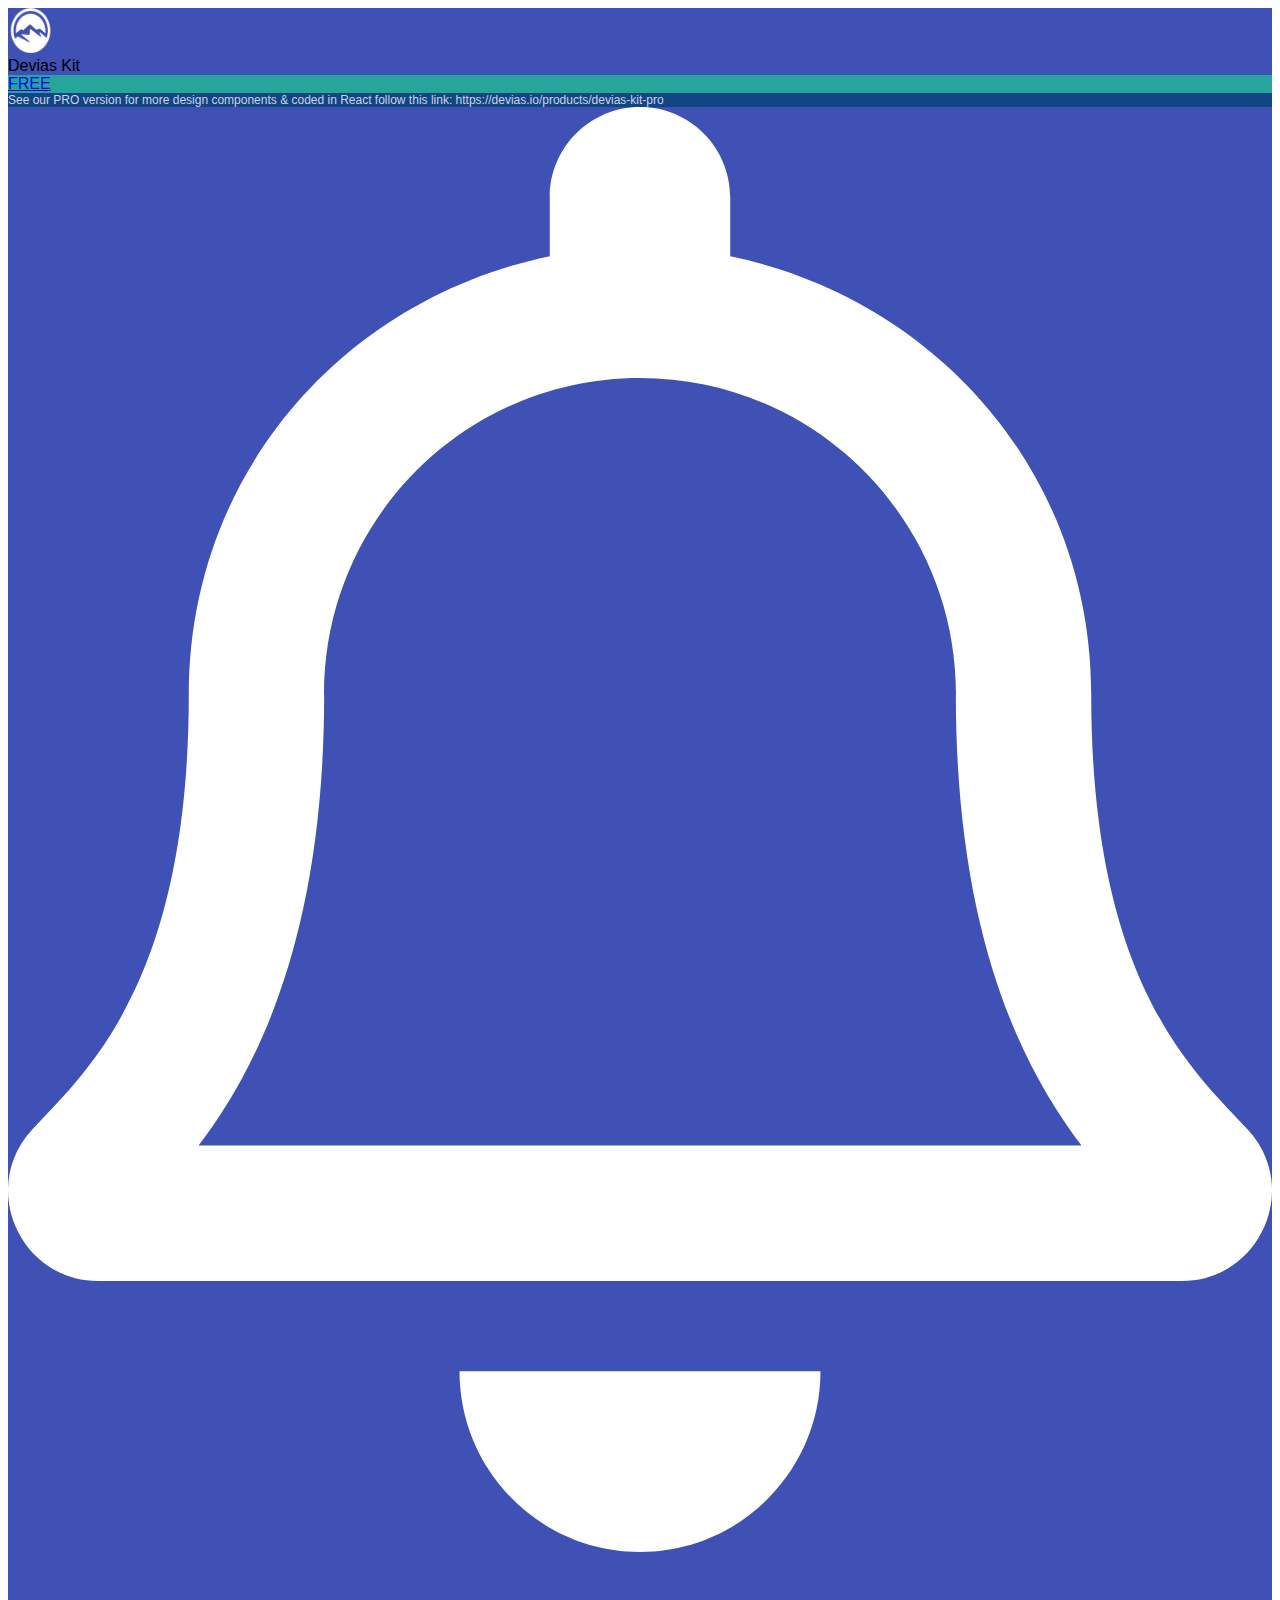
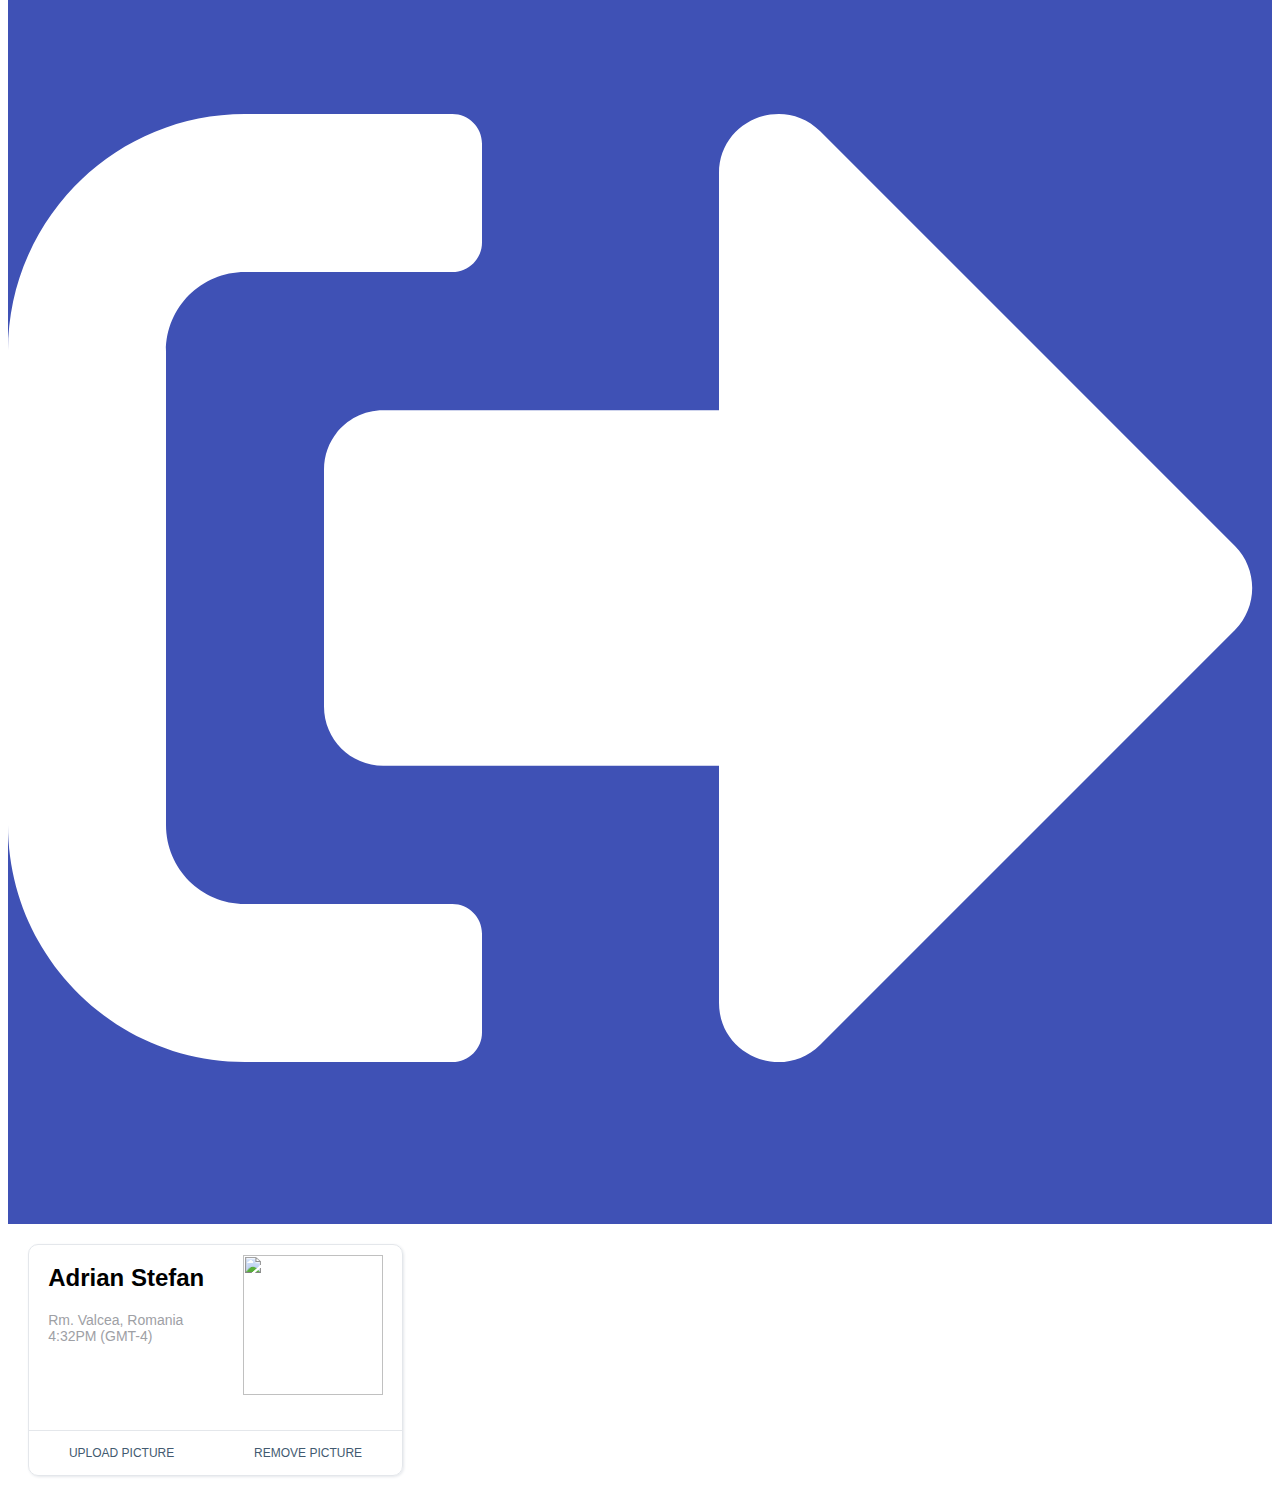
==== html/index.html @ 2009a9c8 "[Header] add header" ====
<!DOCTYPE html>
<html lang="en">
<head>
    <meta charset="UTF-8">
    <meta name="viewport" content="width=device-width, initial-scale=1.0">
    <title>Document</title>
    <link rel="stylesheet" href="../css/index-style.css">
    <link href="https://cdn.jsdelivr.net/npm/bootstrap@5.0.0-beta1/dist/css/bootstrap.min.css" rel="stylesheet" integrity="sha384-giJF6kkoqNQ00vy+HMDP7azOuL0xtbfIcaT9wjKHr8RbDVddVHyTfAAsrekwKmP1" crossorigin="anonymous">
  </head>
<body>
    <header class="bg-blue">
      <div class="container">
        <div class="row pt-3 pb-3 align-items-center">
          <div class="col-2">
            <div class="d-flex align-items-center">
              <img class="logo" src="../img/logo.jpg"/>
              <p class="m-0 ms-3 fs-4 text-white">Devias Kit</p>
            </div>
          </div>
          <div class="col-7 ">
            <div class="d-flex align-items-center py-1 bg-dark-blue rounded-3">
              <div class="bg-dark-green mx-1 rounded-3">
                <a href="#" class="py-0 px-2 text-decoration-none text-white">FREE</a>
              </div>
              <p class="m-0 w-100 ms-2 bg-transparent border-0 light-blue fz-12">See our PRO version for more design components & coded in React follow this link: https://devias.io/products/devias-kit-pro</p>
            </div>
          </div>
          <div class="col-1 offset-md-2">
            <div class="d-flex justify-content-around">
                <div class="w-25 h-25">
                    <img src="../img/bell.svg" alt="">
                </div>
                <div class="w-25 h-25">
                  <img src="../img/sign-out.svg" alt="">
              </div>
            </div>
          </div>
      </div>
    </header>
        <div class="profile-page">
            <div class="user">
              <div class="user-info">
                <h2 class="user-name">Adrian Stefan</h2>
                <p class="user-city">Rm. Valcea, Romania</p>
                <p class="user-last-online">4:32PM (GMT-4)</p>
              </div>
              <div class="user-photo">
                  <img src="https://365psd.com/images/istock/previews/1009/100996291-male-avatar-profile-picture-vector.jpg"></img>
              </div>
            </div>
            <div class="user-actions">
              <a href="#" class="actions-text">UPLOAD PICTURE</a>
              <a href="#" class="actions-text">REMOVE PICTURE</a>
            </div>
        </div>
    </div>
</body>
</html>
---- css/index-style.css ----
p {
	margin: 0;
	padding: 0;
}

div, p, input, button, form, span, a, ul, li, img {
    box-sizing: border-box;
}

body {
	font-family: "Roboto", sans-serif;
}

.logo {
	width: 45px;
	height: 45px;
}

.bg-blue {
	background-color: #3F51B5;
}

.bg-dark-green {
	background-color:#26A69A;
}

.bg-dark-blue {
	background-color: #114683;
}

.light-blue {
	color: #CDD1EA;
}

.fz-12 {
	font-size: 12px;
}

.profile-page {
	width: 375px;
	margin: 20px;
	border: 1px solid #E4E7EB;
	box-shadow: 1px 1px 3px #E4E7EB;
	border-radius: 10px;
}

.profile-page .user {
	display: flex;
	justify-content: space-around;
}

.profile-page .user .user-photo {
	margin-top: 10px;
}

.profile-page .user .user-photo img {
	width: 140px;
	height: 140px;
}

.profile-page .user .user-info .user-city {
	color: #9EA0A5;
	font-size: 14px;
}

.profile-page .user .user-info .user-last-online {
	padding-bottom: 86px;
	color: #9EA0A5;
	font-size: 14px;
}

.profile-page .user-actions {
	display: flex;
	justify-content: space-around;
	padding-top: 15px;
	padding-bottom: 15px;
	border-top: 1px solid #E4E7EB;
}

.profile-page .user-actions .actions-text {
	font-size: 12px;
	color: #425A70;
	text-decoration: none;
}

.profile-page .user-actions .actions-text:hover {
	color: #1665D8;
}
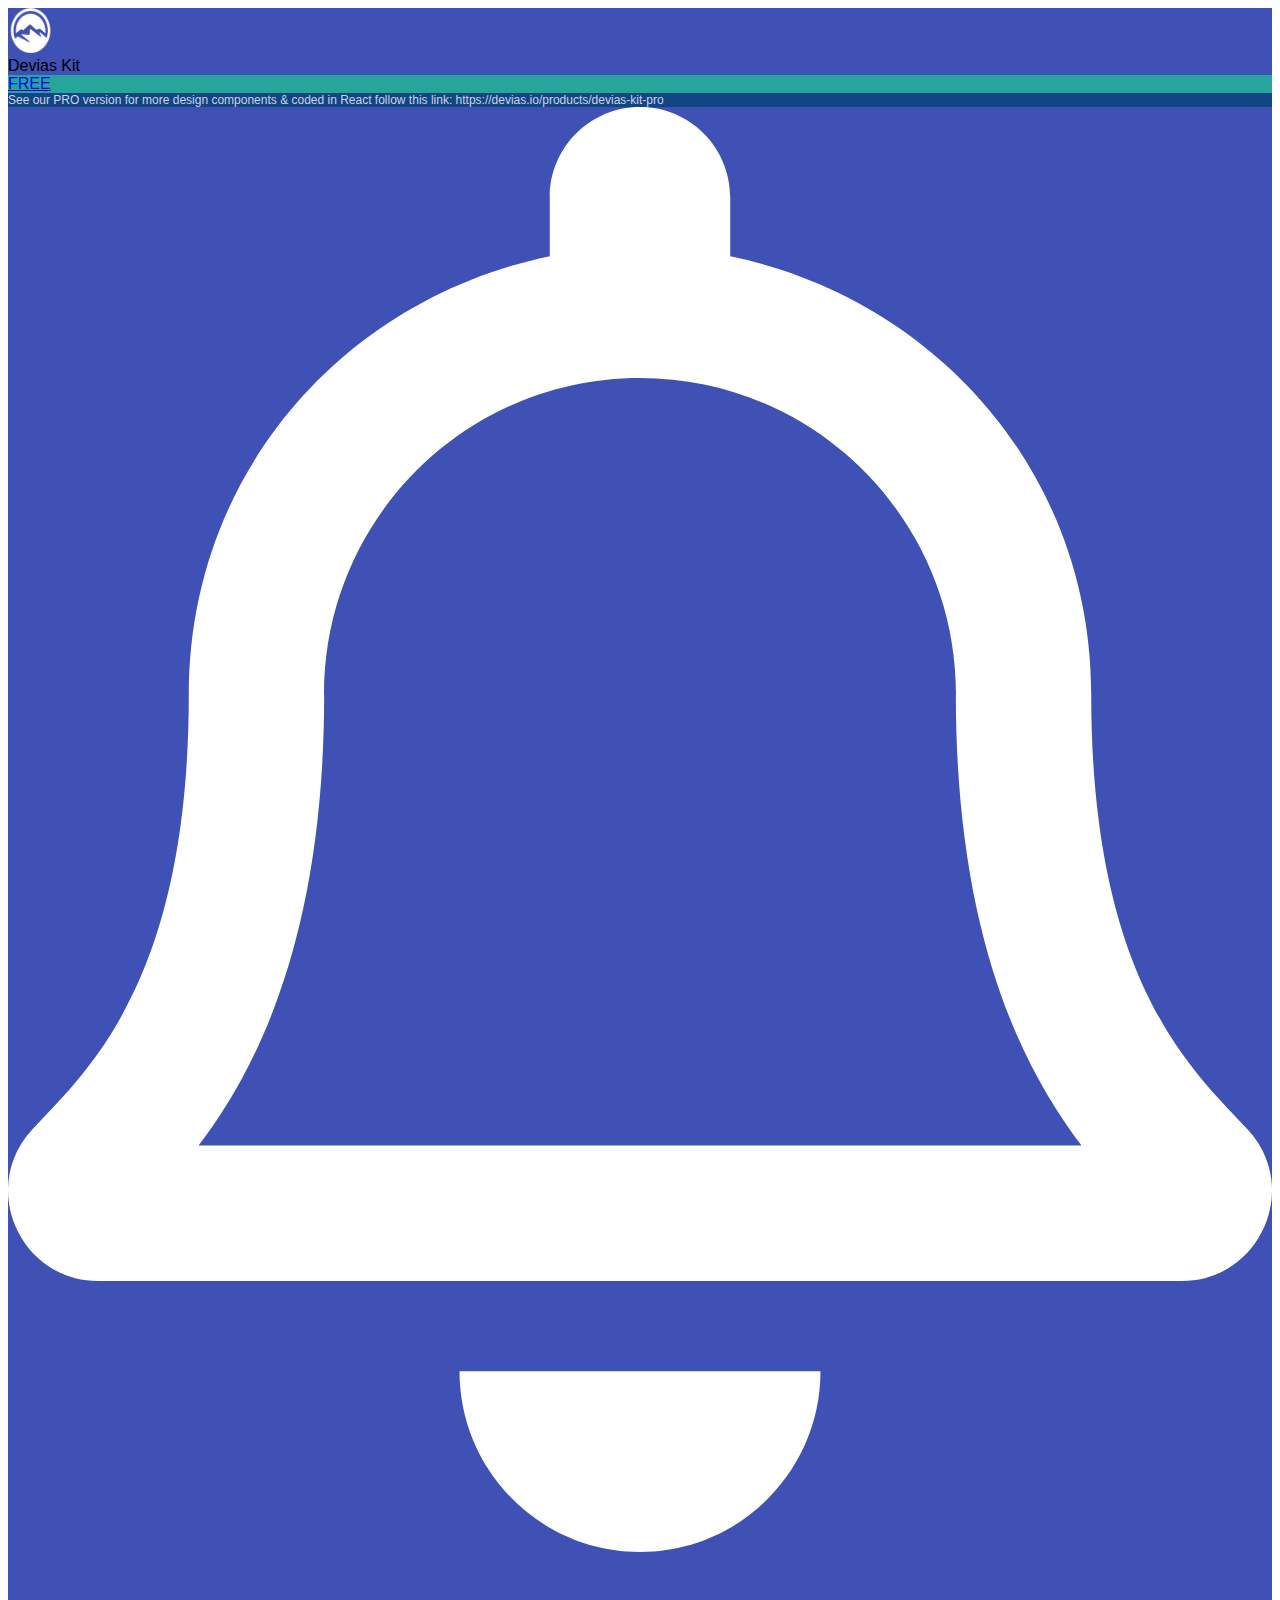
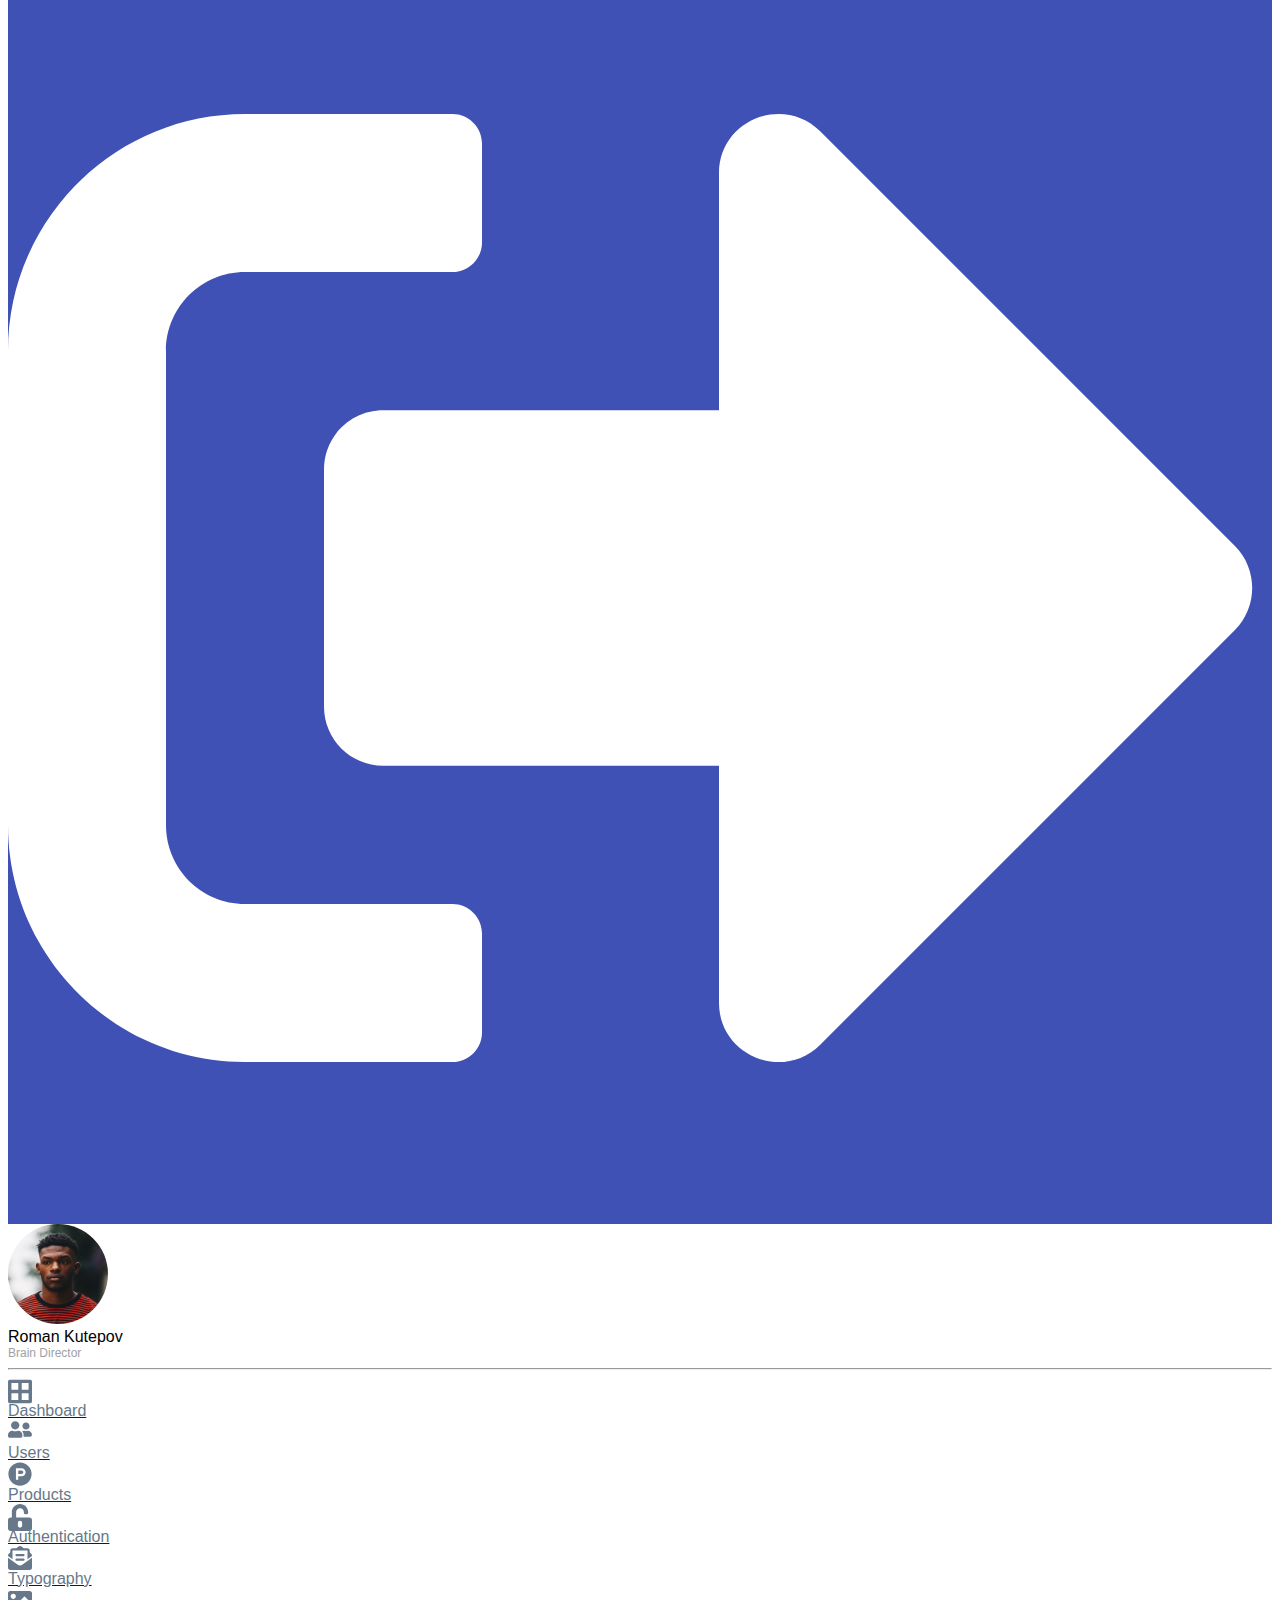
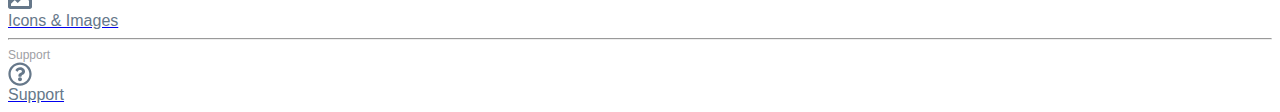
==== commit 5339de7a: "[Navbar] add navbar" ====
--- a/html/index.html
+++ b/html/index.html
@@ -4,8 +4,8 @@
     <meta charset="UTF-8">
     <meta name="viewport" content="width=device-width, initial-scale=1.0">
     <title>Document</title>
+    <link href="https://cdn.jsdelivr.net/npm/bootstrap@5.0.0-beta1/dist/css/bootstrap.min.css" rel="stylesheet" integrity="sha384-giJF6kkoqNQ00vy+HMDP7azOuL0xtbfIcaT9wjKHr8RbDVddVHyTfAAsrekwKmP1" crossorigin="anonymous">
     <link rel="stylesheet" href="../css/index-style.css">
-    <link href="https://cdn.jsdelivr.net/npm/bootstrap@5.0.0-beta1/dist/css/bootstrap.min.css" rel="stylesheet" integrity="sha384-giJF6kkoqNQ00vy+HMDP7azOuL0xtbfIcaT9wjKHr8RbDVddVHyTfAAsrekwKmP1" crossorigin="anonymous">
   </head>
 <body>
     <header class="bg-blue">
@@ -28,31 +28,127 @@
           <div class="col-1 offset-md-2">
             <div class="d-flex justify-content-around">
                 <div class="w-25 h-25">
+                  <a href="#">
                     <img src="../img/bell.svg" alt="">
-                </div>
+                  </a>
+                </div>  
                 <div class="w-25 h-25">
-                  <img src="../img/sign-out.svg" alt="">
+                  <a href="#">
+                    <img src="../img/sign-out.svg" alt="">
+                  </a>
               </div>
             </div>
           </div>
       </div>
     </header>
-        <div class="profile-page">
-            <div class="user">
-              <div class="user-info">
-                <h2 class="user-name">Adrian Stefan</h2>
-                <p class="user-city">Rm. Valcea, Romania</p>
-                <p class="user-last-online">4:32PM (GMT-4)</p>
+    <section class="">
+      <div class="container">
+        <div class="row">
+          <div class="col-3 border-1 border-end pt-4 pb-5">
+            <div class="w-100 h-auto text-center">
+              <div><img src="../img/profile-avatar.svg"/></div>
+              <p class="pt-3">Roman Kutepov</p>
+              <p class="pt-1 fz-12 dark-grey">Brain Director</p>
+              <hr class="w-auto dark-grey h-1"></hr>
+            </div>
+            <nav class="ps-3">
+                <div class="d-flex pt-3">
+                  <div class="logo-size">
+                    <img src="../img/nav-logo1.svg" />
+                  </div>
+                  <div>
+                    <a href="#" class="text-decoration-none">
+                      <p class="ps-3 grey">Dashboard</p>
+                    </a>
+                  </div>
+                </div>
+                <div class="d-flex pt-4">
+                  <div class="logo-size">
+                    <img class="mb-1" src="../img/nav-logo2.svg" />
+                  </div>
+                  <div>
+                    <a href="#" class="text-decoration-none">
+                      <p class="ps-3 grey">Users</p>
+                    </a>
+                  </div>
+                </div>
+                <div class="d-flex pt-4">
+                  <div class="logo-size">
+                    <img class="mb-2" src="../img/nav-logo3.svg" />
+                  </div>
+                  <div>
+                    <a href="#" class="text-decoration-none">
+                      <p class="ps-3 grey">Products</p>
+                    </a>
+                  </div>
+                </div>
+                <div class="d-flex pt-4">
+                  <div class="logo-size">
+                    <img class="mb-2" src="../img/nav-logo4.svg" />
+                  </div>
+                  <div>
+                    <a href="#" class="text-decoration-none">
+                      <p class="ps-3 grey">Authentication</p>
+                    </a>
+                  </div>
+                </div>
+                <div class="d-flex pt-4">
+                  <div class="logo-size">
+                    <img class="mb-2" src="../img/nav-logo5.svg" />
+                  </div>
+                  <div>
+                    <a href="#" class="text-decoration-none">
+                      <p class="ps-3 grey">Typography</p>
+                    </a>
+                  </div>
+                </div>
+                <div class="d-flex pt-4">
+                  <div class="logo-size">
+                    <img class="mb-2" src="../img/nav-logo6.svg" />
+                  </div>
+                  <div>
+                    <a href="#" class="text-decoration-none">
+                      <p class="ps-3 grey">Icons & Images</p>
+                    </a>
+                  </div>
+                </div>
+                <hr class="w-auto dark-grey h-1 mt-4"></hr>
+                <p class="fz-12 dark-grey fw-bolder">Support</p>
+                <div class="d-flex pt-4">
+                  <div class="logo-size">
+                    <img class="mb-2" src="../img/nav-logo7.svg" />
+                  </div>
+                  <div>
+                    <a href="#" class="text-decoration-none">
+                      <p class="ps-3 grey">Support</p>
+                    </a>
+                  </div>
+                </div>
+            </nav>
+          </div>
+          <div class="col-9">
+            <!-- <div class="profile-page">
+              <div class="user">
+                <div class="user-info">
+                  <h2 class="user-name">Adrian Stefan</h2>
+                  <p class="user-city">Rm. Valcea, Romania</p>
+                  <p class="user-last-online">4:32PM (GMT-4)</p>
+                </div>
+                <div class="user-photo">
+                  <img
+                    src="https://365psd.com/images/istock/previews/1009/100996291-male-avatar-profile-picture-vector.jpg"></img>
+                </div>
               </div>
-              <div class="user-photo">
-                  <img src="https://365psd.com/images/istock/previews/1009/100996291-male-avatar-profile-picture-vector.jpg"></img>
+              <div class="user-actions">
+                <a href="#" class="actions-text">UPLOAD PICTURE</a>
+                <a href="#" class="actions-text">REMOVE PICTURE</a>
               </div>
-            </div>
-            <div class="user-actions">
-              <a href="#" class="actions-text">UPLOAD PICTURE</a>
-              <a href="#" class="actions-text">REMOVE PICTURE</a>
-            </div>
+            </div> -->
+          </div>
         </div>
-    </div>
+      </div>
+      </div>
+    </section>
+        
 </body>
 </html>
--- a/css/index-style.css
+++ b/css/index-style.css
@@ -30,6 +30,19 @@
 
 .light-blue {
 	color: #CDD1EA;
+}
+
+.dark-grey {
+	color: #9EA0A5;
+}
+
+.grey {
+	color: #66788A;
+}
+
+.logo-size {
+	height: 24px;
+	width: 24px;
 }
 
 .fz-12 {
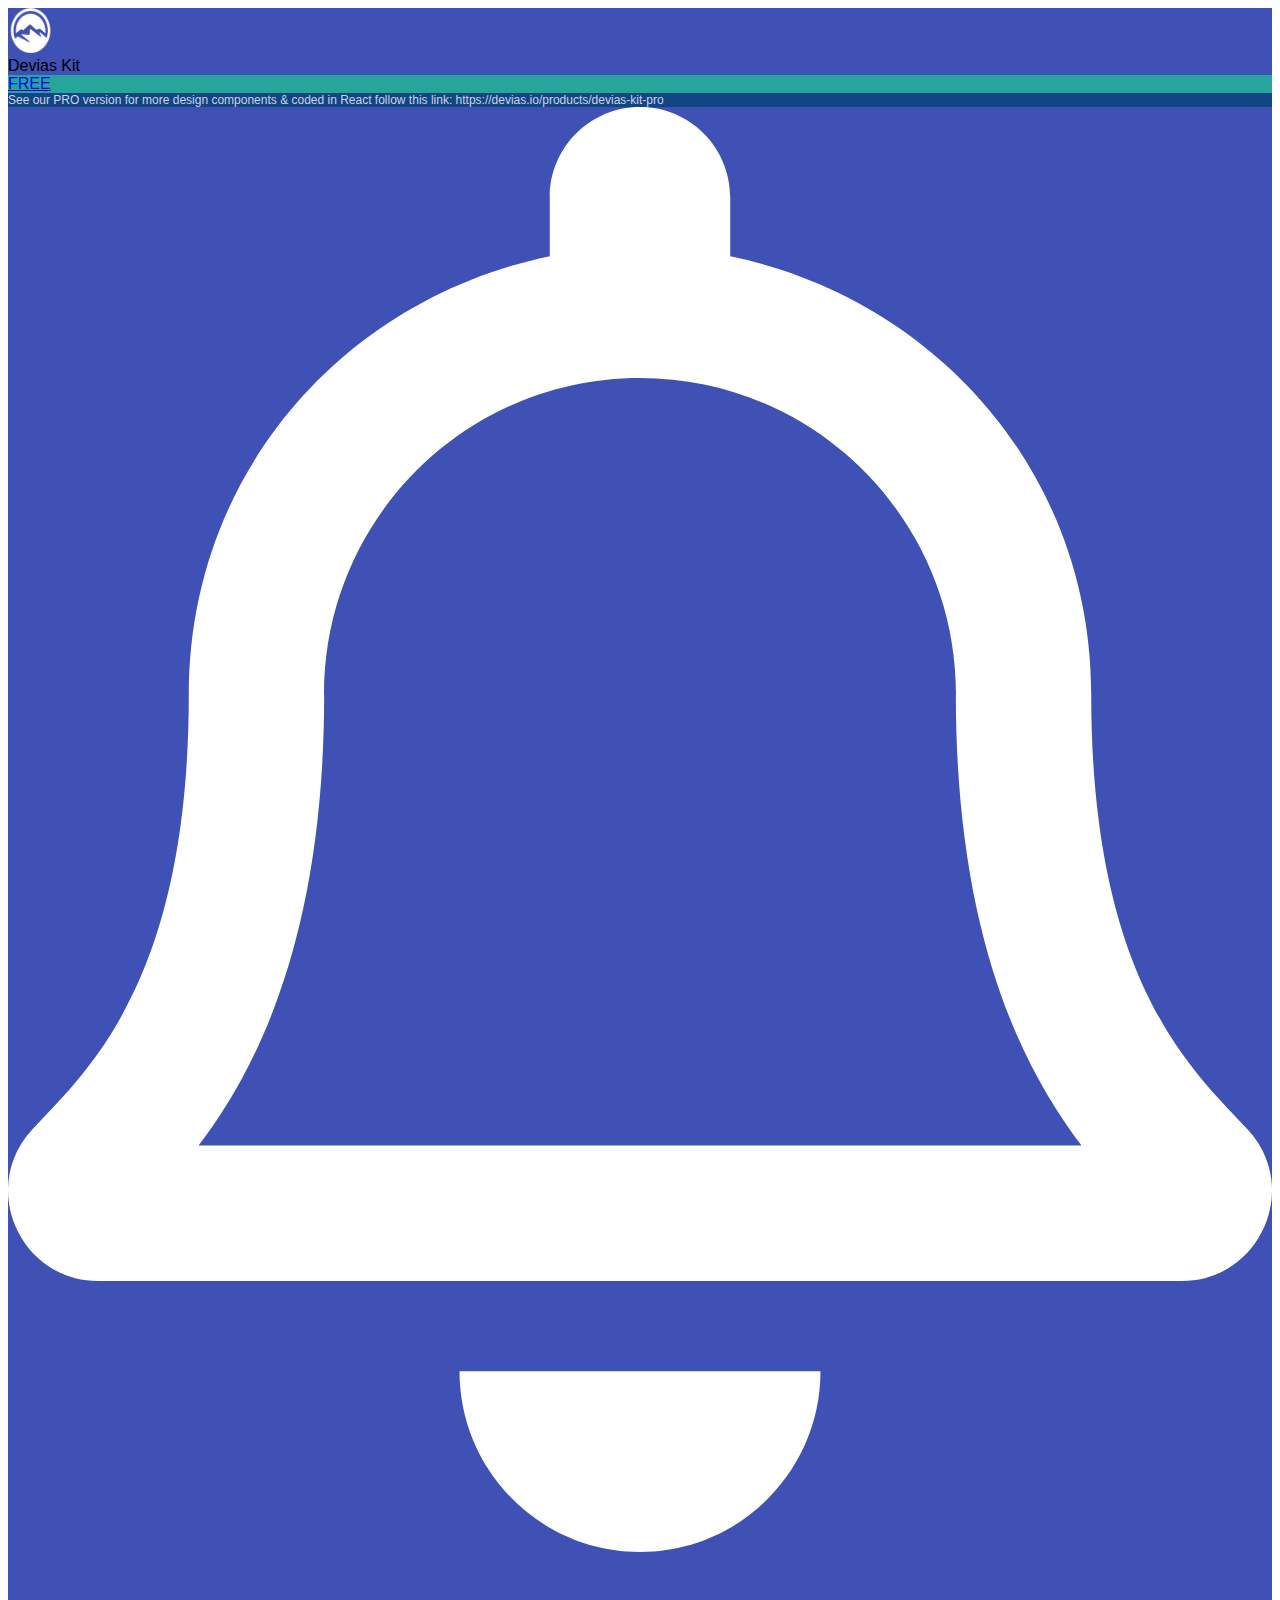
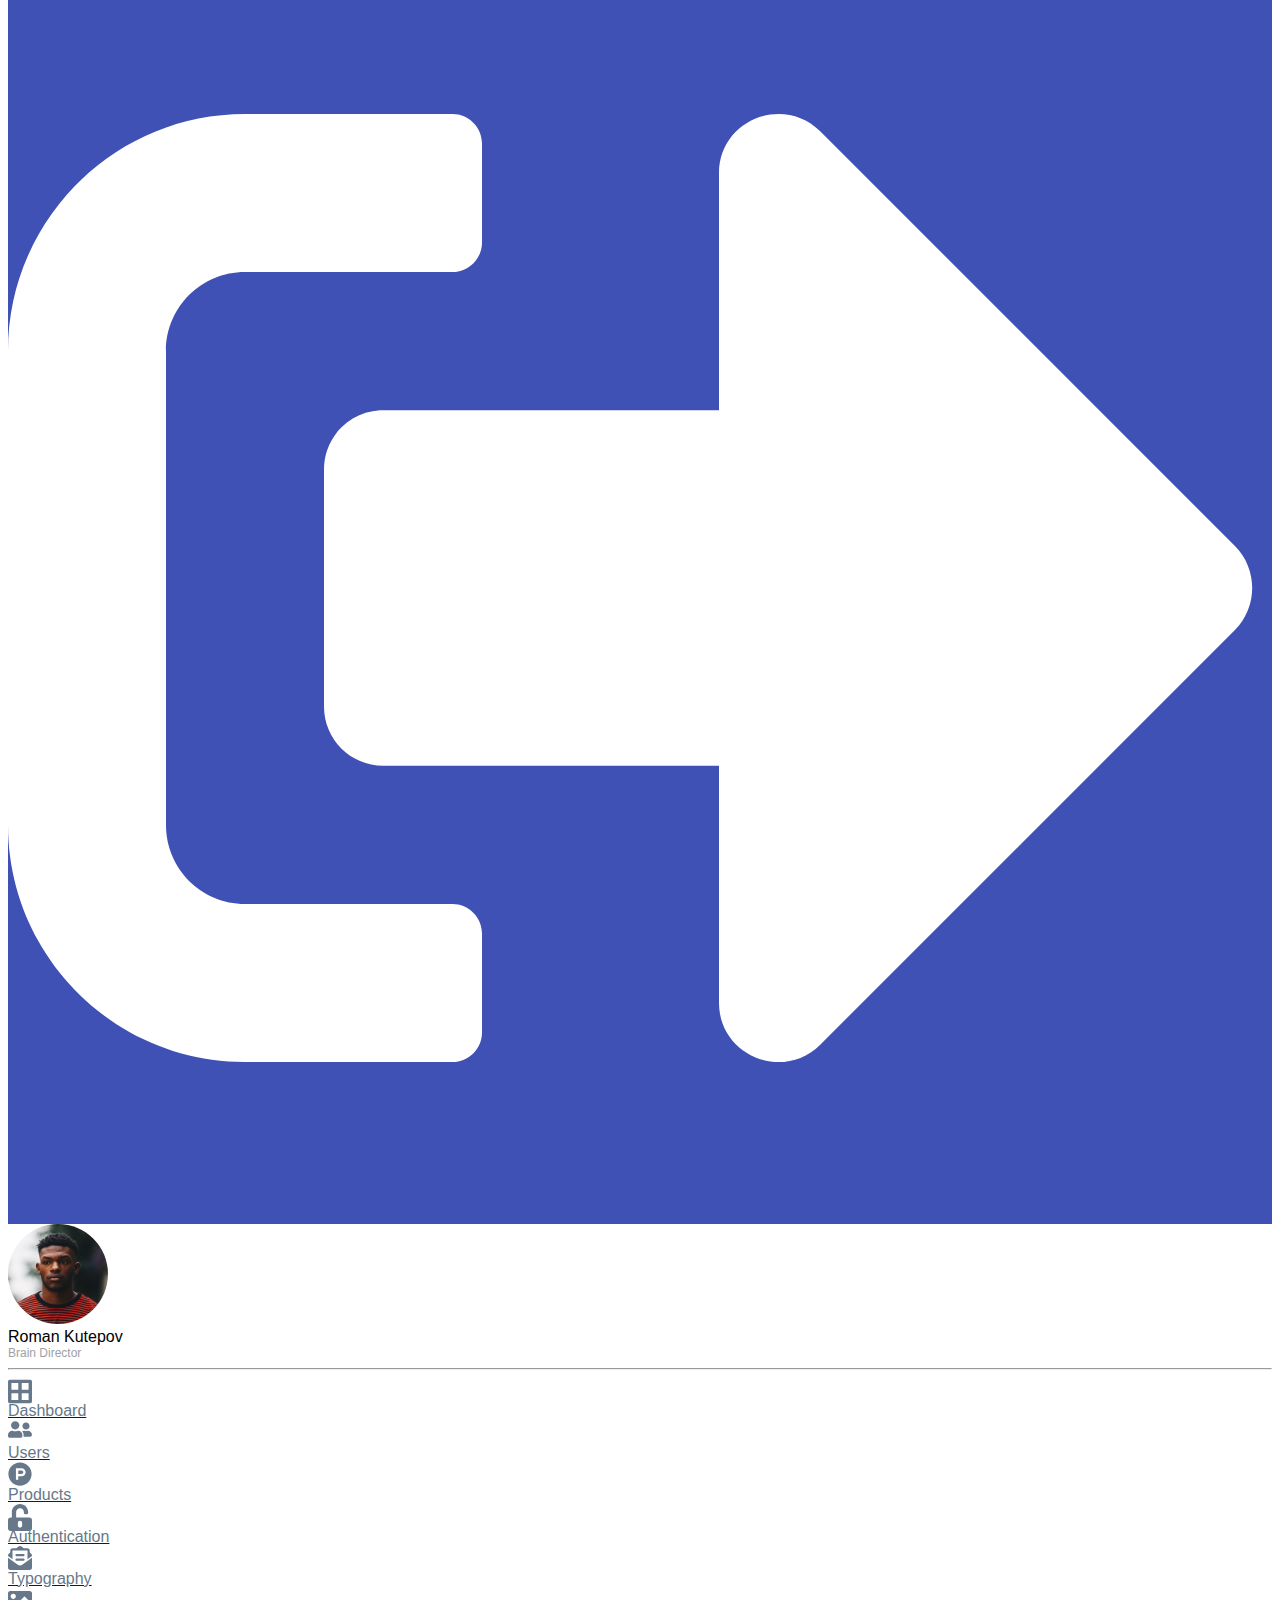
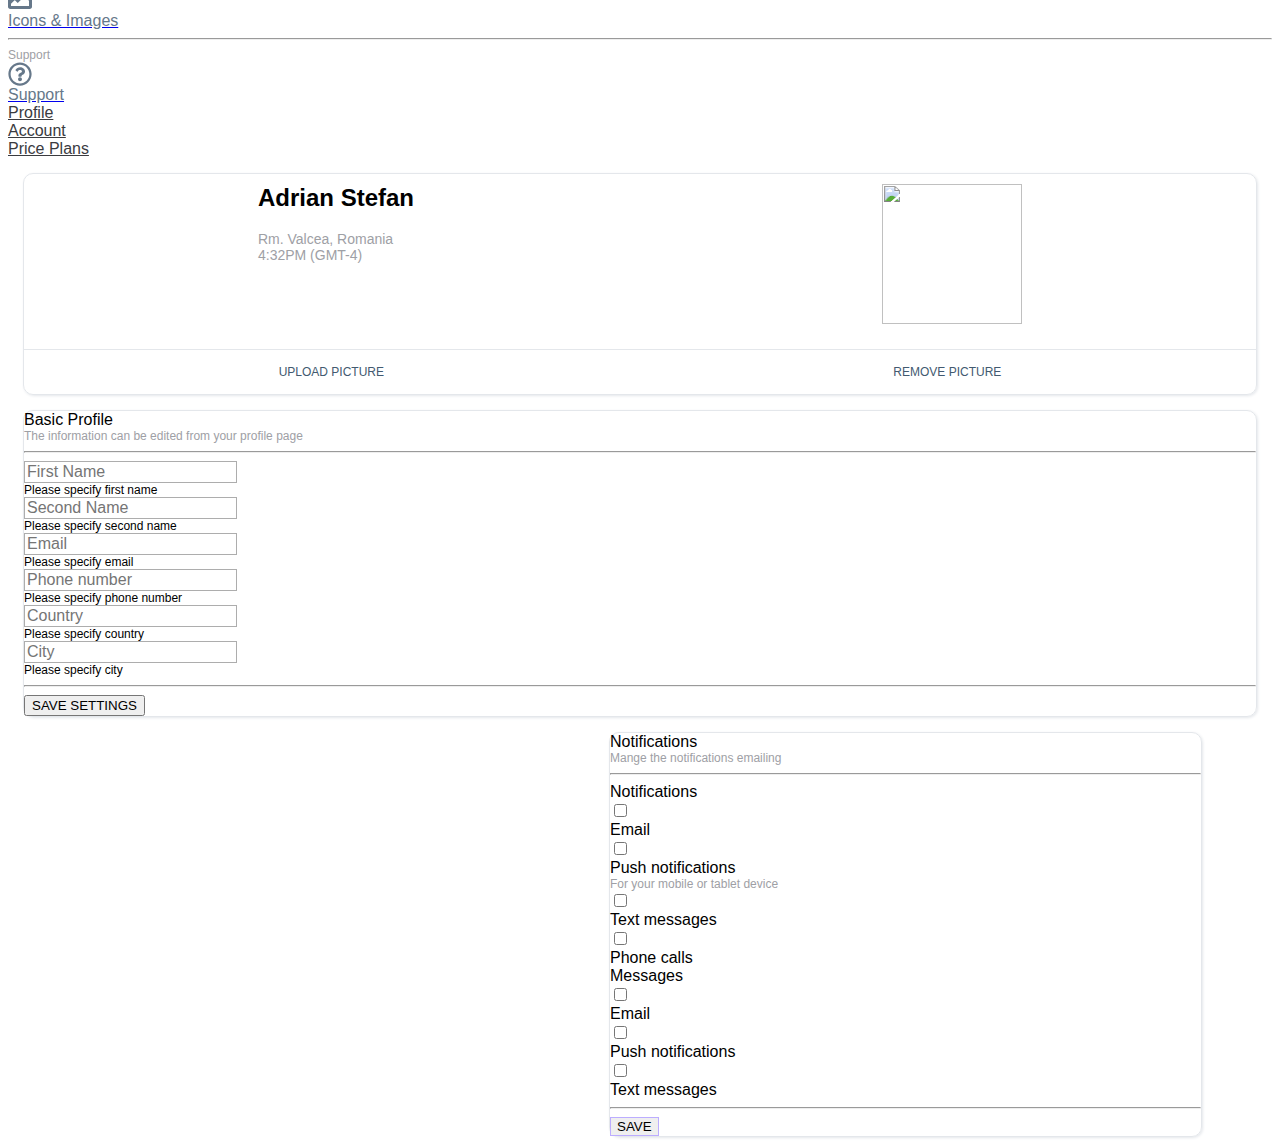
==== commit ced2d3e1: "[ADMIN PANEL] fix js function" ====
--- a/html/index.html
+++ b/html/index.html
@@ -42,7 +42,6 @@
       </div>
     </header>
     <section class="">
-      <div class="container">
         <div class="row">
           <div class="col-3 border-1 border-end pt-4 pb-5">
             <div class="w-100 h-auto text-center">
@@ -51,104 +50,213 @@
               <p class="pt-1 fz-12 dark-grey">Brain Director</p>
               <hr class="w-auto dark-grey h-1"></hr>
             </div>
-            <nav class="ps-3">
-                <div class="d-flex pt-3">
-                  <div class="logo-size">
-                    <img src="../img/nav-logo1.svg" />
-                  </div>
-                  <div>
-                    <a href="#" class="text-decoration-none">
-                      <p class="ps-3 grey">Dashboard</p>
-                    </a>
-                  </div>
-                </div>
-                <div class="d-flex pt-4">
-                  <div class="logo-size">
-                    <img class="mb-1" src="../img/nav-logo2.svg" />
-                  </div>
-                  <div>
-                    <a href="#" class="text-decoration-none">
-                      <p class="ps-3 grey">Users</p>
-                    </a>
-                  </div>
-                </div>
-                <div class="d-flex pt-4">
-                  <div class="logo-size">
-                    <img class="mb-2" src="../img/nav-logo3.svg" />
-                  </div>
-                  <div>
-                    <a href="#" class="text-decoration-none">
-                      <p class="ps-3 grey">Products</p>
-                    </a>
-                  </div>
-                </div>
-                <div class="d-flex pt-4">
-                  <div class="logo-size">
-                    <img class="mb-2" src="../img/nav-logo4.svg" />
-                  </div>
-                  <div>
-                    <a href="#" class="text-decoration-none">
-                      <p class="ps-3 grey">Authentication</p>
-                    </a>
-                  </div>
-                </div>
-                <div class="d-flex pt-4">
-                  <div class="logo-size">
-                    <img class="mb-2" src="../img/nav-logo5.svg" />
-                  </div>
-                  <div>
-                    <a href="#" class="text-decoration-none">
-                      <p class="ps-3 grey">Typography</p>
-                    </a>
-                  </div>
-                </div>
-                <div class="d-flex pt-4">
-                  <div class="logo-size">
-                    <img class="mb-2" src="../img/nav-logo6.svg" />
-                  </div>
-                  <div>
-                    <a href="#" class="text-decoration-none">
-                      <p class="ps-3 grey">Icons & Images</p>
-                    </a>
-                  </div>
-                </div>
-                <hr class="w-auto dark-grey h-1 mt-4"></hr>
-                <p class="fz-12 dark-grey fw-bolder">Support</p>
-                <div class="d-flex pt-4">
-                  <div class="logo-size">
-                    <img class="mb-2" src="../img/nav-logo7.svg" />
-                  </div>
-                  <div>
-                    <a href="#" class="text-decoration-none">
-                      <p class="ps-3 grey">Support</p>
-                    </a>
-                  </div>
-                </div>
-            </nav>
-          </div>
-          <div class="col-9">
-            <!-- <div class="profile-page">
-              <div class="user">
-                <div class="user-info">
-                  <h2 class="user-name">Adrian Stefan</h2>
-                  <p class="user-city">Rm. Valcea, Romania</p>
-                  <p class="user-last-online">4:32PM (GMT-4)</p>
-                </div>
-                <div class="user-photo">
-                  <img
-                    src="https://365psd.com/images/istock/previews/1009/100996291-male-avatar-profile-picture-vector.jpg"></img>
-                </div>
-              </div>
-              <div class="user-actions">
-                <a href="#" class="actions-text">UPLOAD PICTURE</a>
-                <a href="#" class="actions-text">REMOVE PICTURE</a>
-              </div>
-            </div> -->
-          </div>
-        </div>
+            <div class="container">
+              <nav class="ps-3">
+                  <div class="d-flex pt-3">
+                    <div class="logo-size">
+                      <img src="../img/nav-logo1.svg" />
+                    </div>
+                    <div>
+                      <a href="#" class="text-decoration-none">
+                        <p class="ps-3 grey">Dashboard</p>
+                      </a>
+                    </div>
+                  </div>
+                  <div class="d-flex pt-4">
+                    <div class="logo-size">
+                      <img class="mb-1" src="../img/nav-logo2.svg" />
+                    </div>
+                    <div>
+                      <a href="#" class="text-decoration-none">
+                        <p class="ps-3 grey">Users</p>
+                      </a>
+                    </div>
+                  </div>
+                  <div class="d-flex pt-4">
+                    <div class="logo-size">
+                      <img class="mb-2" src="../img/nav-logo3.svg" />
+                    </div>
+                    <div>
+                      <a href="#" class="text-decoration-none">
+                        <p class="ps-3 grey">Products</p>
+                      </a>
+                    </div>
+                  </div>
+                  <div class="d-flex pt-4">
+                    <div class="logo-size">
+                      <img class="mb-2" src="../img/nav-logo4.svg" />
+                    </div>
+                    <div>
+                      <a href="#" class="text-decoration-none">
+                        <p class="ps-3 grey">Authentication</p>
+                      </a>
+                    </div>
+                  </div>
+                  <div class="d-flex pt-4">
+                    <div class="logo-size">
+                      <img class="mb-2" src="../img/nav-logo5.svg" />
+                    </div>
+                    <div>
+                      <a href="#" class="text-decoration-none">
+                        <p class="ps-3 grey">Typography</p>
+                      </a>
+                    </div>
+                  </div>
+                  <div class="d-flex pt-4">
+                    <div class="logo-size">
+                      <img class="mb-2" src="../img/nav-logo6.svg" />
+                    </div>
+                    <div>
+                      <a href="#" class="text-decoration-none">
+                        <p class="ps-3 grey">Icons & Images</p>
+                      </a>
+                    </div>
+                  </div>
+                  <hr class="w-auto dark-grey h-1 mt-4"></hr>
+                  <p class="fz-12 dark-grey fw-bolder">Support</p>
+                  <div class="d-flex pt-4">
+                    <div class="logo-size">
+                      <img class="mb-2" src="../img/nav-logo7.svg" />
+                    </div>
+                    <div>
+                      <a href="#" class="text-decoration-none">
+                        <p class="ps-3 grey">Support</p>
+                      </a>
+                    </div>
+                  </div>
+              </nav>
+            </div>
+          </div>
+          <div class="col-9 p-0">
+            <div class="d-flex py-3 border-1 border-bottom">
+                <div class="ps-5">
+                  <a class="text-decoration-none dark-blue fw-bolder position-relative profile-link" href="#">Profile</a>
+                </div>
+                <div class="ps-5">
+                  <a class="text-decoration-none dark-blue fw-bolder position-relative profile-link" href="#">Account</a>
+                </div>
+                <div class="ps-5">
+                  <a class="text-decoration-none dark-blue fw-bolder position-relative profile-link" href="#">Price Plans</a>
+                </div>
+            </div>
+            <div class="row">
+              <div class="col-5">
+                <div class="profile-page margin-15 profile-border">
+                  <div class="user">
+                    <div class="user-info">
+                      <h2 class="user-name">Adrian Stefan</h2>
+                      <p class="user-city">Rm. Valcea, Romania</p>
+                      <p class="user-last-online">4:32PM (GMT-4)</p>
+                    </div>
+                    <div class="user-photo">
+                      <img
+                        src="https://365psd.com/images/istock/previews/1009/100996291-male-avatar-profile-picture-vector.jpg"></img>
+                    </div>
+                  </div>
+                  <div class="user-actions">
+                    <a href="#" class="actions-text">UPLOAD PICTURE</a>
+                    <a href="#" class="actions-text">REMOVE PICTURE</a>
+                  </div>
+                </div>
+              </div>
+              <div class="col-6 margin-15 profile-border">
+                <div class="d-flex align-items-center pt-3">
+                  <p class="fz-16">Basic Profile</p>
+                  <p class="ps-3 fz-12 dark-grey">The information can be edited from your profile page</p>
+                </div>
+                <hr class="w-auto dark-grey h-1 mt-3"></hr>
+                <form class="pt-2">
+                  <div class="d-flex">
+                    <div>
+                      <p class="input-placeholder fz-12" id="placeholder1">First Name</p>
+                      <input class="border-grey position-relative p-2 fz-16 rounded-3" placeholder="First Name" id="1" onclick="showAdditionalText(id)"/>
+                      <p class="fz-12 ps-2 pt-2" id="text1" >Please specify first name</p>
+                    </div>   
+                    <div class="ps-4">
+                      <p class="input-placeholder fz-12" id="placeholder2">Second Name</p>
+                      <input class="border-grey position-relative p-2 fz-16 rounded-3" placeholder="Second Name" id="2" onclick="showAdditionalText(id)"/>
+                      <p class="fz-12 ps-2 pt-2" id="text2" >Please specify second name</p>
+                    </div>   
+                  </div>
+                  <div class="d-flex pt-4">
+                    <div>
+                      <p class="input-placeholder fz-12" id="placeholder3">Email</p>
+                      <input class="border-grey position-relative p-2 fz-16 rounded-3" placeholder="Email" id="3" onclick="showAdditionalText(id)"/>
+                      <p class="fz-12 ps-2 pt-2" id="text3" >Please specify email</p>
+                    </div>   
+                    <div class="ps-4">
+                      <p class="input-placeholder fz-12" id="placeholder4">Phone number</p>
+                      <input class="border-grey position-relative p-2 fz-16 rounded-3" placeholder="Phone number" id="4" onclick="showAdditionalText(id)"/>
+                      <p class="fz-12 ps-2 pt-2" id="text4" >Please specify phone number</p>
+                    </div>   
+                  </div>
+                  <div class="d-flex pt-4">
+                    <div>
+                      <p class="input-placeholder fz-12" id="placeholder5">Country</p>
+                      <input class="border-grey position-relative p-2 fz-16 rounded-3" placeholder="Country" id="5" onclick="showAdditionalText(id)"/>
+                      <p class="fz-12 ps-2 pt-2" id="text5" >Please specify country</p>
+                    </div>   
+                    <div class="ps-4">
+                      <p class="input-placeholder fz-12" id="placeholder6">City</p>
+                      <input class="border-grey position-relative p-2 fz-16 rounded-3" placeholder="City" id="6" onclick="showAdditionalText(id)"/>
+                      <p class="fz-12 ps-2 pt-2" id="text6" >Please specify city</p>
+                    </div>   
+                  </div>
+                  <hr class="w-auto dark-grey h-1 mt-3"></hr>
+                  <button type="submit" class="mb-3 btn btn-primary">SAVE SETTINGS</button>
+                </form>
+              </div>
+            </div>
+            <div class="checkbox-form profile-border px-3">
+              <div class="d-flex align-items-center pt-3">
+                <p class="fz-16">Notifications</p>
+                <p class="ps-3 fz-12 dark-grey">Mange the notifications emailing</p>
+              </div>
+              <hr class="w-auto dark-grey h-1 mt-3"></hr>
+              <div class="row pt-2">
+                <div class="col">
+                  <p class="fz-16">Notifications</p>
+                  <div class="d-flex align-items-center pt-3">
+                    <input type="checkbox"/>
+                    <p class="fz-16 ms-2">Email</p>
+                  </div>
+                  <div class="d-flex align-items-center pt-3">
+                    <input type="checkbox"/>
+                    <p class="fz-16 ms-2">Push notifications</p>
+                  </div>
+                  <p class="fz-12 ps-4 dark-grey">For your mobile or tablet device</p>
+                  <div class="d-flex align-items-center pt-3">
+                    <input type="checkbox"/>
+                    <p class="fz-16 ms-2">Text messages</p>
+                  </div>
+                  <div class="d-flex align-items-center pt-3">
+                    <input type="checkbox"/>
+                    <p class="fz-16 ms-2">Phone calls</p>
+                  </div>
+                </div>
+                <div class="col">
+                  <p class="fz-16">Messages</p>
+                  <div class="d-flex align-items-center pt-3">
+                    <input type="checkbox"/>
+                    <p class="fz-16 ms-2">Email</p>
+                  </div>
+                  <div class="d-flex align-items-center pt-3">
+                    <input type="checkbox"/>
+                    <p class="fz-16 ms-2">Push notifications</p>
+                  </div>
+                  <div class="d-flex align-items-center pt-3">
+                    <input type="checkbox"/>
+                    <p class="fz-16 ms-2">Text messages</p>
+                  </div>
+                </div>
+              </div>
+              <hr class="w-auto dark-grey h-1 mt-3"></hr>
+              <button type="submit" class="mb-3 btn btn-white text-primary btn-border">SAVE</button>
+            </div>
+          </div>
       </div>
       </div>
     </section>
-        
 </body>
+<script src="../js/inputClick.js"></script>
 </html>
--- a/css/index-style.css
+++ b/css/index-style.css
@@ -9,11 +9,6 @@
 
 body {
 	font-family: "Roboto", sans-serif;
-}
-
-.logo {
-	width: 45px;
-	height: 45px;
 }
 
 .bg-blue {
@@ -32,12 +27,21 @@
 	color: #CDD1EA;
 }
 
+.dark-blue {
+	color: #3A3B3F;
+}
+
 .dark-grey {
 	color: #9EA0A5;
 }
 
 .grey {
 	color: #66788A;
+}
+
+.logo {
+	width: 45px;
+	height: 45px;
 }
 
 .logo-size {
@@ -49,9 +53,34 @@
 	font-size: 12px;
 }
 
-.profile-page {
-	width: 375px;
-	margin: 20px;
+.fz-16 {
+	font-size: 16px;
+}
+
+.margin-15 {
+	margin: 15px;
+}
+
+.border-grey {
+	border: 1px solid rgba(0, 0, 0, 0.32);
+}
+
+.btn-border {
+	border: 0.5px solid #bcadff;
+}
+
+.profile-link:hover::after{
+	content: " ";
+	display: block;
+	position: absolute;
+	height: 2px;
+	background: #1665D8;
+	width: 110%;
+	left: -5%;
+	top: 200%;
+}
+
+.profile-border {
 	border: 1px solid #E4E7EB;
 	box-shadow: 1px 1px 3px #E4E7EB;
 	border-radius: 10px;
@@ -60,6 +89,10 @@
 .profile-page .user {
 	display: flex;
 	justify-content: space-around;
+}
+
+.profile-page .user .user-info .user-name {
+	margin-top: 10px;
 }
 
 .profile-page .user .user-photo {
@@ -100,3 +133,21 @@
 	color: #1665D8;
 }
 
+.input-placeholder {
+	margin-top: -8px;
+	margin-left: 10px;
+	padding-left: 4px;
+	padding-right: 4px;
+	z-index: 1;
+	display: none;
+	color: #1665D8;
+	background:white;
+	position: absolute;
+}
+
+.checkbox-form {
+	width: 593px;
+	margin-left: auto;
+	margin-right: 70px;
+}
+
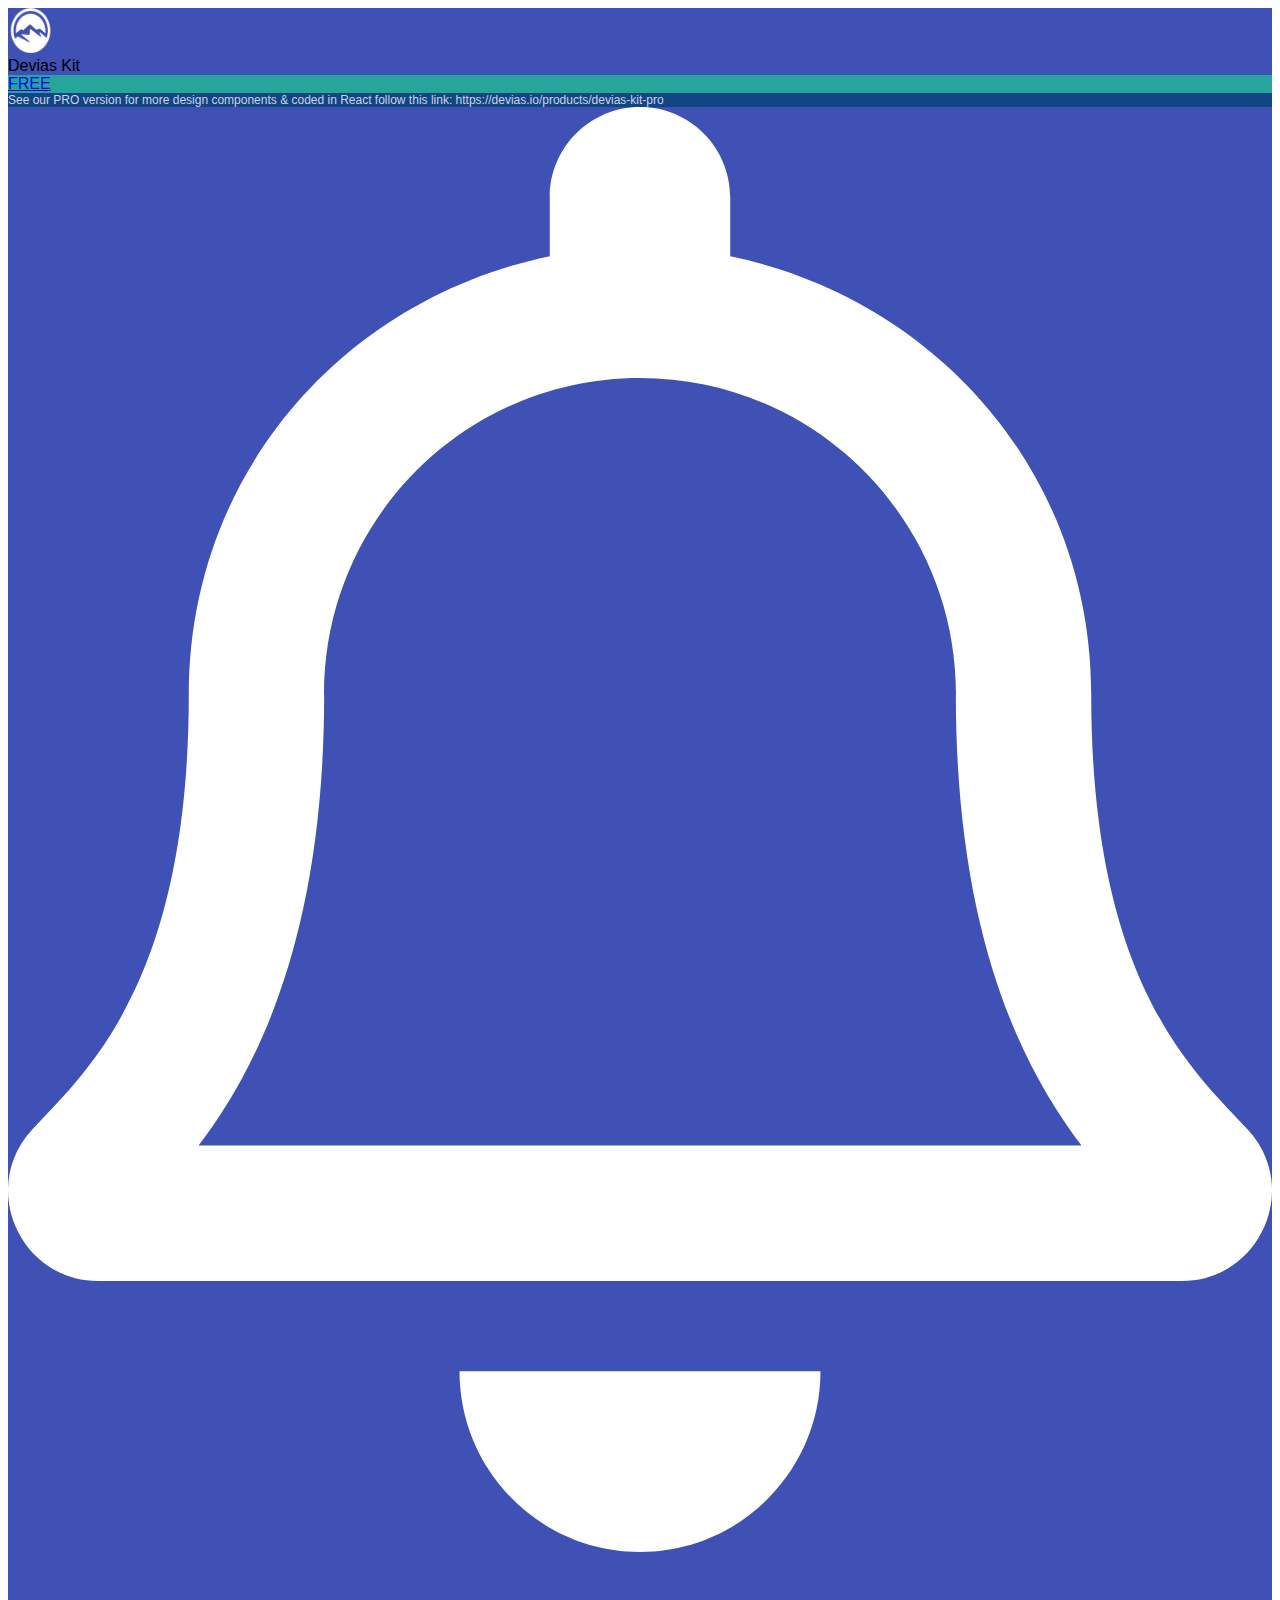
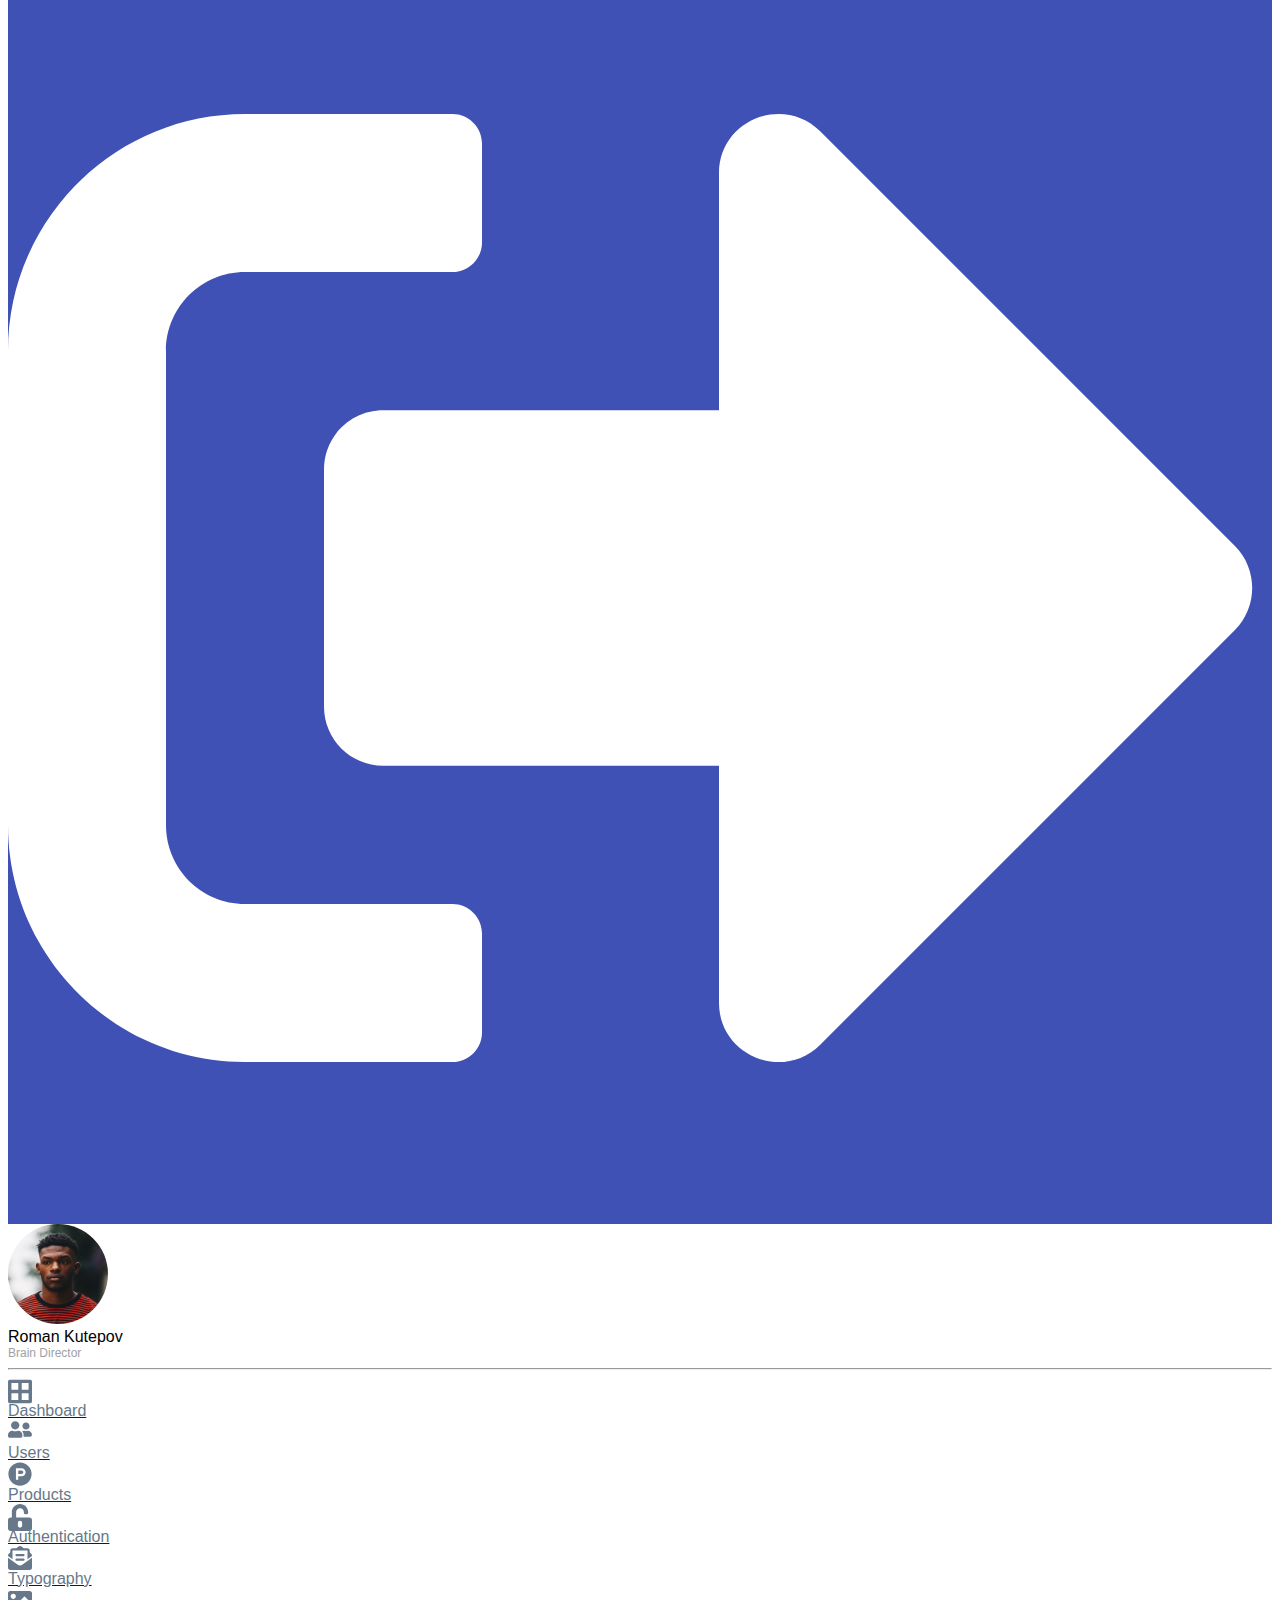
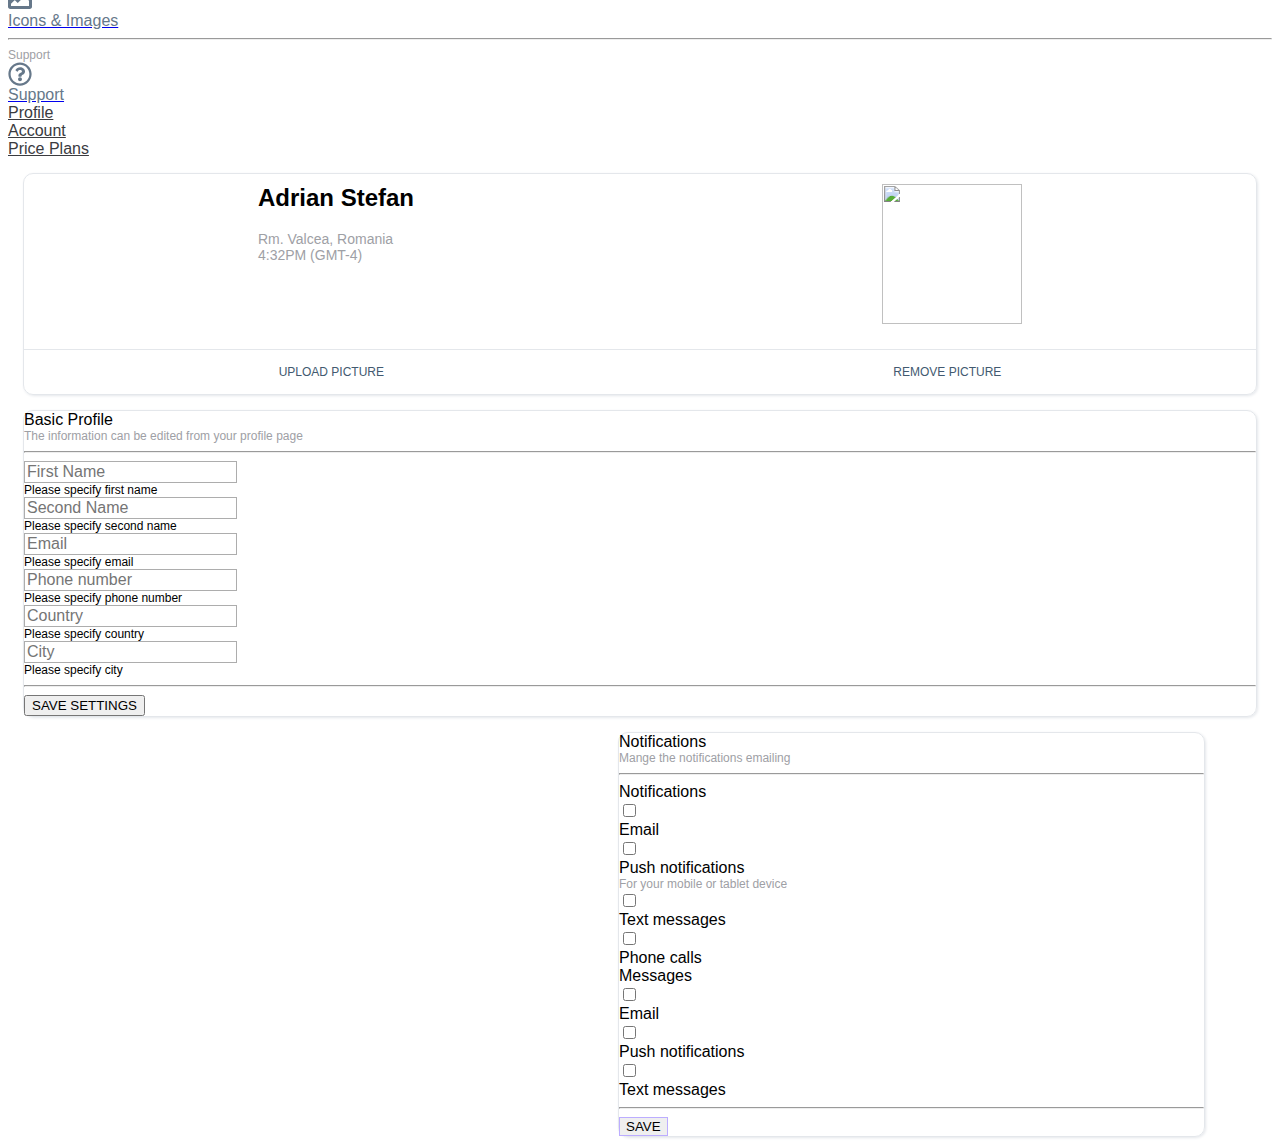
==== commit 38118f63: "[ADMIN PANEL] fix navbar" ====
--- a/html/index.html
+++ b/html/index.html
@@ -9,7 +9,7 @@
   </head>
 <body>
     <header class="bg-blue">
-      <div class="container">
+      <div class="container-fluid">
         <div class="row pt-3 pb-3 align-items-center">
           <div class="col-2">
             <div class="d-flex align-items-center">
@@ -17,7 +17,7 @@
               <p class="m-0 ms-3 fs-4 text-white">Devias Kit</p>
             </div>
           </div>
-          <div class="col-7 ">
+          <div class="col-7">
             <div class="d-flex align-items-center py-1 bg-dark-blue rounded-3">
               <div class="bg-dark-green mx-1 rounded-3">
                 <a href="#" class="py-0 px-2 text-decoration-none text-white">FREE</a>
@@ -42,15 +42,15 @@
       </div>
     </header>
     <section class="">
-        <div class="row">
-          <div class="col-3 border-1 border-end pt-4 pb-5">
-            <div class="w-100 h-auto text-center">
+        <div class="row w-100">
+          <div class="col-3 border-1 border-end pt-4">
+            <div class="text-center">
               <div><img src="../img/profile-avatar.svg"/></div>
               <p class="pt-3">Roman Kutepov</p>
               <p class="pt-1 fz-12 dark-grey">Brain Director</p>
               <hr class="w-auto dark-grey h-1"></hr>
             </div>
-            <div class="container">
+            <div class="container-fluid vh-100">
               <nav class="ps-3">
                   <div class="d-flex pt-3">
                     <div class="logo-size">
--- a/css/index-style.css
+++ b/css/index-style.css
@@ -146,8 +146,8 @@
 }
 
 .checkbox-form {
-	width: 593px;
+	width: 587px;
 	margin-left: auto;
-	margin-right: 70px;
+	margin-right: 67px;
 }
 
